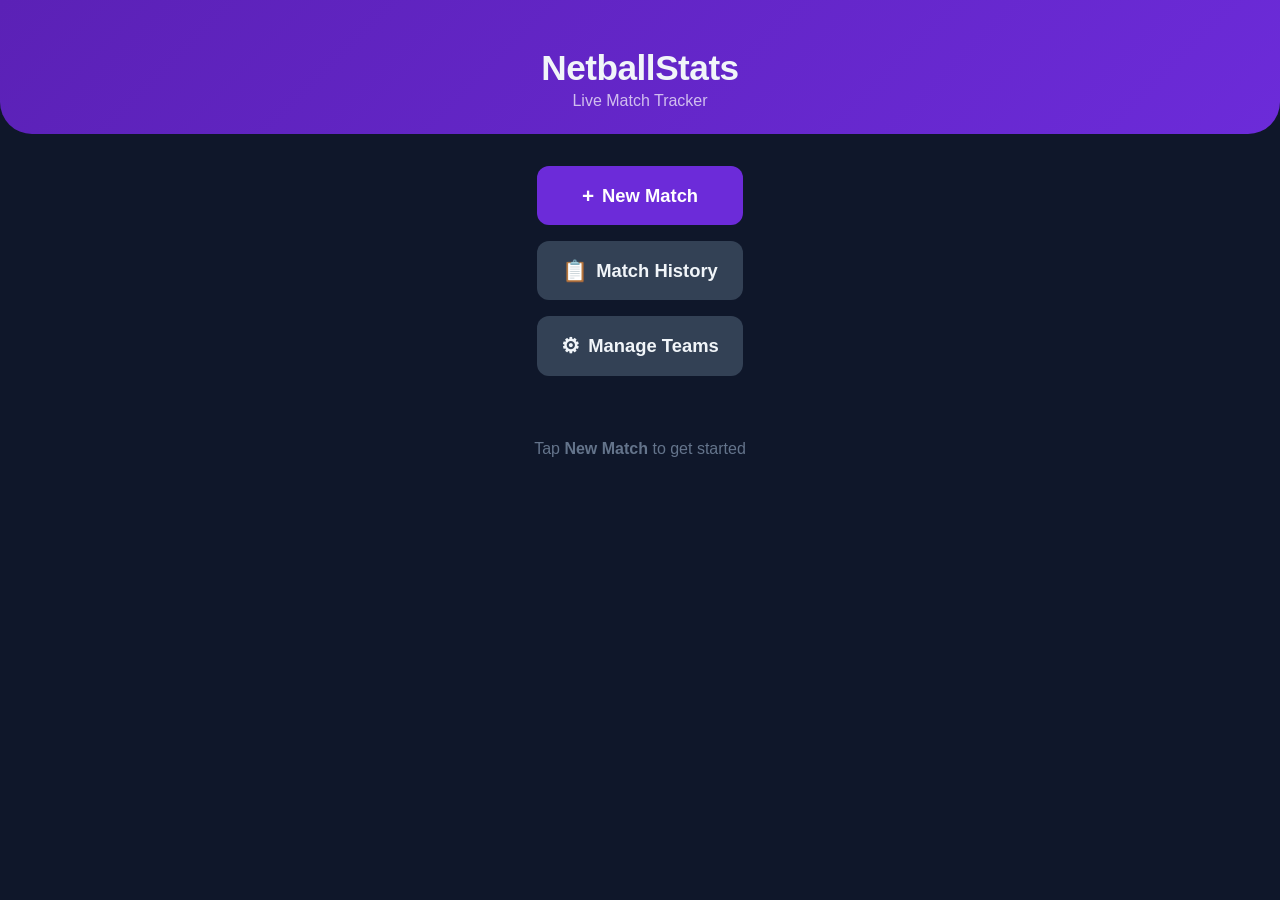
==== netball/index.html @ 44244ce1 "Add NetballStats web app - Stage 1: navigation, team management, match setup Initial scaffold for ne" ====
<!DOCTYPE html>
<html lang="en">
<head>
    <meta charset="UTF-8">
    <meta name="viewport" content="width=device-width, initial-scale=1.0, user-scalable=no">
    <meta name="apple-mobile-web-app-capable" content="yes">
    <meta name="mobile-web-app-capable" content="yes">
    <title>NetballStats - Live Match Tracker</title>
    <link rel="stylesheet" href="css/style.css">
    <link rel="icon" href="data:image/svg+xml,<svg xmlns='http://www.w3.org/2000/svg' viewBox='0 0 100 100'><text y='.9em' font-size='90'>🏐</text></svg>">
</head>
<body>
    <!-- ==================== HOME SCREEN ==================== -->
    <div id="view-home" class="view active">
        <header class="app-header">
            <h1>NetballStats</h1>
            <p class="subtitle">Live Match Tracker</p>
        </header>
        <div class="home-actions">
            <button class="btn btn-primary btn-large" onclick="App.showView('view-setup-team')">
                <span class="btn-icon">+</span>
                New Match
            </button>
            <button class="btn btn-secondary btn-large" onclick="App.showView('view-history')">
                <span class="btn-icon">&#128203;</span>
                Match History
            </button>
            <button class="btn btn-secondary btn-large" onclick="App.showView('view-manage-teams')">
                <span class="btn-icon">&#9881;</span>
                Manage Teams
            </button>
        </div>
        <div class="home-footer">
            <p>Tap <strong>New Match</strong> to get started</p>
        </div>
    </div>

    <!-- ==================== MANAGE TEAMS ==================== -->
    <div id="view-manage-teams" class="view">
        <header class="view-header">
            <button class="btn-back" onclick="App.showView('view-home')">&larr;</button>
            <h2>Manage Teams</h2>
        </header>
        <div class="view-body padded">
            <div class="form-group">
                <label>Team Name</label>
                <input type="text" id="manage-team-name" placeholder="e.g. Lightning" class="input-large">
            </div>
            <div class="form-group">
                <label>Players</label>
                <div id="manage-team-players" class="player-list-edit"></div>
                <button class="btn btn-outline btn-small" onclick="App.addPlayerRow('manage-team-players')">+ Add Player</button>
            </div>
            <div class="form-actions">
                <button class="btn btn-primary" onclick="App.saveTeam()">Save Team</button>
            </div>
            <hr>
            <h3>Saved Teams</h3>
            <div id="saved-teams-list" class="saved-teams"></div>
        </div>
    </div>

    <!-- ==================== TEAM SETUP ==================== -->
    <div id="view-setup-team" class="view">
        <header class="view-header">
            <button class="btn-back" onclick="App.showView('view-home')">&larr;</button>
            <h2>Match Setup</h2>
        </header>
        <div class="view-body padded">
            <div class="form-section">
                <h3>Your Team</h3>
                <div class="form-group">
                    <label>Select Saved Team</label>
                    <select id="setup-saved-team" class="input-large" onchange="App.loadSavedTeam()">
                        <option value="">-- Or enter manually below --</option>
                    </select>
                </div>
                <div class="form-group">
                    <label>Team Name</label>
                    <input type="text" id="setup-team-name" placeholder="e.g. Lightning" class="input-large">
                </div>
                <div class="form-group">
                    <label>Players (min 7)</label>
                    <div id="setup-team-players" class="player-list-edit"></div>
                    <button class="btn btn-outline btn-small" onclick="App.addPlayerRow('setup-team-players')">+ Add Player</button>
                </div>
            </div>
            <div class="form-section">
                <h3>Opposition</h3>
                <div class="form-group">
                    <label>Team Name</label>
                    <input type="text" id="setup-opposition" placeholder="e.g. Storm" class="input-large">
                </div>
            </div>
            <div class="form-section">
                <h3>Match Details</h3>
                <div class="form-row">
                    <div class="form-group flex-1">
                        <label>Date</label>
                        <input type="date" id="setup-date" class="input-large">
                    </div>
                    <div class="form-group flex-1">
                        <label>Venue</label>
                        <input type="text" id="setup-venue" placeholder="Venue" class="input-large">
                    </div>
                </div>
                <div class="form-row">
                    <div class="form-group flex-1">
                        <label>Competition</label>
                        <input type="text" id="setup-competition" placeholder="e.g. League" class="input-large">
                    </div>
                    <div class="form-group flex-1">
                        <label>Quarter Length (min)</label>
                        <select id="setup-quarter-length" class="input-large">
                            <option value="8">8 min</option>
                            <option value="10" selected>10 min</option>
                            <option value="12">12 min</option>
                            <option value="15">15 min</option>
                        </select>
                    </div>
                </div>
                <div class="form-group">
                    <label>Tracking Level</label>
                    <div class="toggle-group">
                        <button class="toggle-btn active" data-level="basic" onclick="App.setTrackingLevel('basic')">Basic</button>
                        <button class="toggle-btn" data-level="detailed" onclick="App.setTrackingLevel('detailed')">Detailed</button>
                    </div>
                    <p class="hint" id="tracking-hint">Goals, centre passes, interceptions, turnovers</p>
                </div>
            </div>
            <button class="btn btn-primary btn-large" onclick="App.proceedToLineup()" style="width:100%;margin-top:1rem;">
                Set Starting Lineup &rarr;
            </button>
        </div>
    </div>

    <!-- ==================== LINEUP SELECTION ==================== -->
    <div id="view-lineup" class="view">
        <header class="view-header">
            <button class="btn-back" onclick="App.showView('view-setup-team')">&larr;</button>
            <h2>Starting Lineup</h2>
            <span id="lineup-quarter-label" class="quarter-badge">Q1</span>
        </header>
        <div class="view-body padded">
            <p class="hint">Tap a position to assign a player</p>
            <div class="court-layout">
                <div class="court-third court-attack">
                    <div class="position-slot" data-pos="GS" onclick="App.selectPosition('GS')">
                        <span class="pos-label">GS</span>
                        <span class="pos-player" id="lineup-GS">Tap to assign</span>
                    </div>
                    <div class="position-slot" data-pos="GA" onclick="App.selectPosition('GA')">
                        <span class="pos-label">GA</span>
                        <span class="pos-player" id="lineup-GA">Tap to assign</span>
                    </div>
                    <div class="position-slot" data-pos="WA" onclick="App.selectPosition('WA')">
                        <span class="pos-label">WA</span>
                        <span class="pos-player" id="lineup-WA">Tap to assign</span>
                    </div>
                </div>
                <div class="court-third court-centre">
                    <div class="position-slot" data-pos="C" onclick="App.selectPosition('C')">
                        <span class="pos-label">C</span>
                        <span class="pos-player" id="lineup-C">Tap to assign</span>
                    </div>
                </div>
                <div class="court-third court-defence">
                    <div class="position-slot" data-pos="WD" onclick="App.selectPosition('WD')">
                        <span class="pos-label">WD</span>
                        <span class="pos-player" id="lineup-WD">Tap to assign</span>
                    </div>
                    <div class="position-slot" data-pos="GD" onclick="App.selectPosition('GD')">
                        <span class="pos-label">GD</span>
                        <span class="pos-player" id="lineup-GD">Tap to assign</span>
                    </div>
                    <div class="position-slot" data-pos="GK" onclick="App.selectPosition('GK')">
                        <span class="pos-label">GK</span>
                        <span class="pos-player" id="lineup-GK">Tap to assign</span>
                    </div>
                </div>
            </div>
            <div id="player-picker" class="player-picker hidden">
                <h4 id="picker-title">Select player for GS</h4>
                <div id="picker-players" class="picker-grid"></div>
                <button class="btn btn-outline btn-small" onclick="App.closePlayerPicker()">Cancel</button>
            </div>
            <button class="btn btn-primary btn-large" id="btn-start-match" onclick="App.startMatch()" style="width:100%;margin-top:1rem;">
                Start Match
            </button>
        </div>
    </div>

    <!-- ==================== LIVE MATCH ==================== -->
    <div id="view-match" class="view">
        <div class="match-scoreboard">
            <div class="score-team score-home">
                <span class="score-team-name" id="match-home-name">Home</span>
                <span class="score-value" id="match-home-score">0</span>
            </div>
            <div class="score-centre">
                <span class="score-quarter" id="match-quarter">Q1</span>
                <span class="score-timer" id="match-timer" onclick="App.toggleTimer()">10:00</span>
                <span class="timer-hint">tap to start/pause</span>
            </div>
            <div class="score-team score-away">
                <span class="score-team-name" id="match-away-name">Away</span>
                <span class="score-value" id="match-away-score">0</span>
            </div>
        </div>

        <div class="match-toolbar">
            <button class="btn btn-small btn-tool" id="btn-undo" onclick="App.undoLastEvent()" disabled>Undo</button>
            <button class="btn btn-small btn-tool" onclick="App.showSubstitution()">Subs</button>
            <button class="btn btn-small btn-tool btn-away-goal" onclick="App.recordAwayGoal()">Opp Goal</button>
            <button class="btn btn-small btn-tool" id="btn-quarter" onclick="App.nextQuarter()">End Qtr</button>
        </div>

        <!-- Player selection grid - tap a player first -->
        <div id="match-player-grid" class="match-player-grid">
            <p class="grid-hint">Tap a player to record a stat</p>
            <div id="match-court-players" class="court-players"></div>
        </div>

        <!-- Action buttons - appear after selecting a player -->
        <div id="match-actions" class="match-actions hidden">
            <div class="selected-player-bar">
                <span id="selected-player-name">Player Name</span>
                <span id="selected-player-pos" class="pos-badge">GS</span>
                <button class="btn btn-small btn-outline" onclick="App.cancelPlayerSelection()">Cancel</button>
            </div>
            <div id="action-buttons" class="action-grid"></div>
        </div>

        <!-- Substitution panel -->
        <div id="match-subs" class="match-subs hidden">
            <div class="subs-header">
                <h3>Substitution</h3>
                <button class="btn btn-small btn-outline" onclick="App.closeSubs()">Cancel</button>
            </div>
            <div class="subs-body">
                <div class="subs-section">
                    <h4>Player Off</h4>
                    <div id="subs-on-court" class="subs-grid"></div>
                </div>
                <div class="subs-section">
                    <h4>Player On (or position swap)</h4>
                    <div id="subs-bench" class="subs-grid"></div>
                </div>
                <div class="subs-section">
                    <h4>New Position</h4>
                    <div id="subs-positions" class="subs-grid"></div>
                </div>
                <button class="btn btn-primary" id="btn-confirm-sub" onclick="App.confirmSub()" disabled>Confirm Sub</button>
            </div>
        </div>

        <!-- Event feed -->
        <div class="match-feed">
            <h4>Match Feed</h4>
            <div id="match-events" class="event-list"></div>
        </div>
    </div>

    <!-- ==================== MATCH SUMMARY ==================== -->
    <div id="view-summary" class="view">
        <header class="view-header">
            <button class="btn-back" onclick="App.showView('view-home')">&larr;</button>
            <h2>Match Summary</h2>
        </header>
        <div class="view-body padded">
            <div class="summary-score" id="summary-scoreboard"></div>
            <div class="summary-tabs">
                <button class="tab-btn active" onclick="App.showSummaryTab('team')">Team</button>
                <button class="tab-btn" onclick="App.showSummaryTab('players')">Players</button>
                <button class="tab-btn" onclick="App.showSummaryTab('quarters')">Quarters</button>
                <button class="tab-btn" onclick="App.showSummaryTab('timeline')">Timeline</button>
            </div>
            <div id="summary-content" class="summary-content"></div>
            <div class="summary-actions">
                <button class="btn btn-secondary" onclick="App.exportMatch()">Export CSV</button>
                <button class="btn btn-secondary" onclick="App.shareMatch()">Share</button>
            </div>
        </div>
    </div>

    <!-- ==================== MATCH HISTORY ==================== -->
    <div id="view-history" class="view">
        <header class="view-header">
            <button class="btn-back" onclick="App.showView('view-home')">&larr;</button>
            <h2>Match History</h2>
        </header>
        <div class="view-body padded">
            <div id="history-list" class="history-list"></div>
            <p id="history-empty" class="empty-state hidden">No matches recorded yet</p>
        </div>
    </div>

    <!-- ==================== TOAST NOTIFICATION ==================== -->
    <div id="toast" class="toast hidden"></div>

    <!-- ==================== CONFIRM DIALOG ==================== -->
    <div id="confirm-dialog" class="dialog-overlay hidden">
        <div class="dialog">
            <p id="confirm-message"></p>
            <div class="dialog-actions">
                <button class="btn btn-outline" onclick="App.confirmDialog(false)">Cancel</button>
                <button class="btn btn-primary" onclick="App.confirmDialog(true)">Confirm</button>
            </div>
        </div>
    </div>

    <script src="js/app.js"></script>
</body>
</html>
---- netball/css/style.css ----
/* ========================================
   NetballStats - Mobile-first CSS
   ======================================== */

:root {
    --primary: #6C2BD9;
    --primary-light: #8B5CF6;
    --primary-dark: #5B21B6;
    --accent: #F59E0B;
    --accent-light: #FCD34D;
    --success: #10B981;
    --danger: #EF4444;
    --warning: #F59E0B;
    --bg: #0F172A;
    --bg-card: #1E293B;
    --bg-elevated: #334155;
    --text: #F1F5F9;
    --text-muted: #94A3B8;
    --text-dim: #64748B;
    --border: #334155;
    --radius: 12px;
    --radius-sm: 8px;
    --radius-xs: 4px;
    --shadow: 0 4px 12px rgba(0,0,0,0.3);
    --transition: 0.2s ease;
}

* { box-sizing: border-box; margin: 0; padding: 0; }
html { font-size: 16px; }
body {
    font-family: -apple-system, BlinkMacSystemFont, 'Segoe UI', Roboto, sans-serif;
    background: var(--bg);
    color: var(--text);
    min-height: 100vh;
    -webkit-tap-highlight-color: transparent;
    overscroll-behavior: none;
}

/* ---- Views ---- */
.view { display: none; min-height: 100vh; }
.view.active { display: flex; flex-direction: column; }

/* ---- App Header (Home) ---- */
.app-header {
    text-align: center;
    padding: 3rem 1.5rem 1.5rem;
    background: linear-gradient(135deg, var(--primary-dark), var(--primary));
    border-radius: 0 0 2rem 2rem;
}
.app-header h1 {
    font-size: 2.2rem;
    font-weight: 800;
    letter-spacing: -0.5px;
}
.app-header .subtitle {
    color: rgba(255,255,255,0.7);
    margin-top: 0.25rem;
    font-size: 1rem;
}

/* ---- View Header ---- */
.view-header {
    display: flex;
    align-items: center;
    padding: 1rem 1.5rem;
    background: var(--bg-card);
    border-bottom: 1px solid var(--border);
    gap: 0.75rem;
    position: sticky;
    top: 0;
    z-index: 100;
}
.view-header h2 {
    flex: 1;
    font-size: 1.2rem;
    font-weight: 700;
}
.btn-back {
    background: none;
    border: none;
    color: var(--text);
    font-size: 1.5rem;
    cursor: pointer;
    padding: 0.25rem 0.5rem;
}
.quarter-badge {
    background: var(--primary);
    color: #fff;
    padding: 0.25rem 0.75rem;
    border-radius: var(--radius-sm);
    font-weight: 700;
    font-size: 0.9rem;
}

/* ---- View Body ---- */
.view-body {
    flex: 1;
    overflow-y: auto;
    -webkit-overflow-scrolling: touch;
}
.padded { padding: 1.25rem; }

/* ---- Buttons ---- */
.btn {
    display: inline-flex;
    align-items: center;
    justify-content: center;
    gap: 0.5rem;
    border: none;
    border-radius: var(--radius-sm);
    font-size: 1rem;
    font-weight: 600;
    cursor: pointer;
    transition: all var(--transition);
    padding: 0.75rem 1.25rem;
    text-decoration: none;
}
.btn:active { transform: scale(0.96); }
.btn-primary {
    background: var(--primary);
    color: #fff;
}
.btn-primary:hover { background: var(--primary-light); }
.btn-secondary {
    background: var(--bg-elevated);
    color: var(--text);
}
.btn-outline {
    background: transparent;
    border: 2px solid var(--border);
    color: var(--text);
}
.btn-large {
    padding: 1.1rem 1.5rem;
    font-size: 1.15rem;
    border-radius: var(--radius);
    width: 100%;
}
.btn-small {
    padding: 0.4rem 0.75rem;
    font-size: 0.85rem;
}
.btn-icon {
    font-size: 1.3rem;
}
.btn-tool {
    background: var(--bg-elevated);
    color: var(--text);
    border-radius: var(--radius-xs);
    font-size: 0.8rem;
    font-weight: 700;
    text-transform: uppercase;
    letter-spacing: 0.5px;
}
.btn-tool:disabled {
    opacity: 0.3;
    cursor: default;
}
.btn-away-goal {
    background: var(--danger) !important;
    color: #fff !important;
}
.btn-danger { background: var(--danger); color: #fff; }

/* ---- Home ---- */
.home-actions {
    padding: 2rem 1.5rem;
    display: flex;
    flex-direction: column;
    gap: 1rem;
}
.home-footer {
    text-align: center;
    padding: 2rem;
    color: var(--text-dim);
}

/* ---- Forms ---- */
.form-section {
    margin-bottom: 1.5rem;
}
.form-section h3 {
    font-size: 1rem;
    color: var(--text-muted);
    text-transform: uppercase;
    letter-spacing: 1px;
    margin-bottom: 0.75rem;
    padding-bottom: 0.5rem;
    border-bottom: 1px solid var(--border);
}
.form-group {
    margin-bottom: 1rem;
}
.form-group label {
    display: block;
    font-size: 0.85rem;
    color: var(--text-muted);
    margin-bottom: 0.35rem;
    font-weight: 600;
}
.input-large, select.input-large {
    width: 100%;
    padding: 0.75rem 1rem;
    border: 2px solid var(--border);
    border-radius: var(--radius-sm);
    background: var(--bg);
    color: var(--text);
    font-size: 1rem;
    transition: border-color var(--transition);
}
.input-large:focus {
    outline: none;
    border-color: var(--primary-light);
}
.form-row {
    display: flex;
    gap: 0.75rem;
}
.flex-1 { flex: 1; }
.form-actions { margin-top: 1rem; }
.hint {
    font-size: 0.8rem;
    color: var(--text-dim);
    margin-top: 0.35rem;
}
hr {
    border: none;
    border-top: 1px solid var(--border);
    margin: 1.5rem 0;
}

/* ---- Toggle Group ---- */
.toggle-group {
    display: flex;
    gap: 0;
    border: 2px solid var(--border);
    border-radius: var(--radius-sm);
    overflow: hidden;
}
.toggle-btn {
    flex: 1;
    padding: 0.6rem;
    border: none;
    background: var(--bg);
    color: var(--text-muted);
    font-size: 0.9rem;
    font-weight: 600;
    cursor: pointer;
    transition: all var(--transition);
}
.toggle-btn.active {
    background: var(--primary);
    color: #fff;
}

/* ---- Player List Edit ---- */
.player-list-edit {
    display: flex;
    flex-direction: column;
    gap: 0.5rem;
    margin-bottom: 0.5rem;
}
.player-row {
    display: flex;
    gap: 0.5rem;
    align-items: center;
}
.player-row input {
    flex: 1;
    padding: 0.6rem 0.75rem;
    border: 2px solid var(--border);
    border-radius: var(--radius-xs);
    background: var(--bg);
    color: var(--text);
    font-size: 0.95rem;
}
.player-row input:focus {
    outline: none;
    border-color: var(--primary-light);
}
.player-row .player-num {
    width: 60px;
    text-align: center;
}
.player-row .btn-remove {
    background: none;
    border: none;
    color: var(--danger);
    font-size: 1.3rem;
    cursor: pointer;
    padding: 0.25rem;
    line-height: 1;
}

/* ---- Court Layout (Lineup) ---- */
.court-layout {
    background: linear-gradient(180deg, #1a6b3c, #15803d, #1a6b3c);
    border-radius: var(--radius);
    padding: 1rem;
    margin-bottom: 1rem;
    border: 3px solid rgba(255,255,255,0.15);
}
.court-third {
    display: flex;
    justify-content: center;
    gap: 0.5rem;
    padding: 0.75rem 0;
    position: relative;
}
.court-attack {
    border-bottom: 2px dashed rgba(255,255,255,0.3);
}
.court-centre {
    border-bottom: 2px dashed rgba(255,255,255,0.3);
}
.position-slot {
    display: flex;
    flex-direction: column;
    align-items: center;
    justify-content: center;
    background: rgba(0,0,0,0.35);
    border: 2px solid rgba(255,255,255,0.25);
    border-radius: var(--radius-sm);
    padding: 0.6rem 0.5rem;
    width: 100px;
    cursor: pointer;
    transition: all var(--transition);
    min-height: 65px;
}
.position-slot:active {
    transform: scale(0.95);
}
.position-slot.assigned {
    border-color: var(--accent);
    background: rgba(245, 158, 11, 0.15);
}
.pos-label {
    font-weight: 800;
    font-size: 0.9rem;
    color: var(--accent-light);
    letter-spacing: 1px;
}
.pos-player {
    font-size: 0.75rem;
    color: rgba(255,255,255,0.7);
    margin-top: 0.2rem;
    text-align: center;
    overflow: hidden;
    text-overflow: ellipsis;
    white-space: nowrap;
    max-width: 90px;
}

/* ---- Player Picker ---- */
.player-picker {
    background: var(--bg-card);
    border-radius: var(--radius);
    padding: 1rem;
    margin-bottom: 1rem;
    border: 2px solid var(--primary-light);
}
.player-picker h4 {
    margin-bottom: 0.75rem;
    color: var(--primary-light);
}
.picker-grid {
    display: grid;
    grid-template-columns: repeat(auto-fill, minmax(120px, 1fr));
    gap: 0.5rem;
    margin-bottom: 0.75rem;
}
.picker-player {
    padding: 0.6rem;
    background: var(--bg);
    border: 2px solid var(--border);
    border-radius: var(--radius-xs);
    color: var(--text);
    font-size: 0.9rem;
    font-weight: 600;
    cursor: pointer;
    transition: all var(--transition);
    text-align: center;
}
.picker-player:active { transform: scale(0.95); }
.picker-player.taken {
    opacity: 0.3;
    cursor: default;
}
.picker-player:not(.taken):hover {
    border-color: var(--primary-light);
    background: var(--bg-elevated);
}

/* ---- Hidden ---- */
.hidden { display: none !important; }

/* ========================================
   LIVE MATCH VIEW
   ======================================== */

/* ---- Scoreboard ---- */
.match-scoreboard {
    display: flex;
    align-items: center;
    background: linear-gradient(135deg, var(--primary-dark), var(--primary));
    padding: 0.75rem 1rem;
    position: sticky;
    top: 0;
    z-index: 100;
}
.score-team {
    flex: 1;
    text-align: center;
}
.score-team-name {
    display: block;
    font-size: 0.75rem;
    font-weight: 700;
    text-transform: uppercase;
    letter-spacing: 1px;
    color: rgba(255,255,255,0.7);
    margin-bottom: 0.15rem;
    overflow: hidden;
    text-overflow: ellipsis;
    white-space: nowrap;
}
.score-value {
    display: block;
    font-size: 2.8rem;
    font-weight: 900;
    line-height: 1;
    color: #fff;
}
.score-centre {
    display: flex;
    flex-direction: column;
    align-items: center;
    padding: 0 1rem;
    min-width: 90px;
}
.score-quarter {
    font-weight: 800;
    font-size: 0.85rem;
    color: var(--accent-light);
    letter-spacing: 1px;
}
.score-timer {
    font-size: 1.5rem;
    font-weight: 700;
    color: #fff;
    cursor: pointer;
    font-variant-numeric: tabular-nums;
}
.timer-hint {
    font-size: 0.6rem;
    color: rgba(255,255,255,0.4);
}

/* ---- Match Toolbar ---- */
.match-toolbar {
    display: flex;
    gap: 0.4rem;
    padding: 0.5rem;
    background: var(--bg-card);
    border-bottom: 1px solid var(--border);
    justify-content: center;
}

/* ---- Player Grid ---- */
.match-player-grid {
    padding: 0.75rem;
}
.grid-hint {
    text-align: center;
    font-size: 0.8rem;
    color: var(--text-dim);
    margin-bottom: 0.5rem;
}
.court-players {
    display: grid;
    grid-template-columns: repeat(auto-fit, minmax(90px, 1fr));
    gap: 0.5rem;
}
.court-player-btn {
    display: flex;
    flex-direction: column;
    align-items: center;
    justify-content: center;
    padding: 0.75rem 0.4rem;
    background: var(--bg-card);
    border: 2px solid var(--border);
    border-radius: var(--radius-sm);
    cursor: pointer;
    transition: all var(--transition);
    min-height: 70px;
}
.court-player-btn:active { transform: scale(0.93); }
.court-player-btn .cp-pos {
    font-size: 0.7rem;
    font-weight: 800;
    color: var(--accent);
    letter-spacing: 1px;
    margin-bottom: 0.15rem;
}
.court-player-btn .cp-name {
    font-size: 0.85rem;
    font-weight: 700;
    color: var(--text);
    text-align: center;
    overflow: hidden;
    text-overflow: ellipsis;
    white-space: nowrap;
    max-width: 100%;
}
.court-player-btn .cp-stats {
    font-size: 0.65rem;
    color: var(--text-dim);
    margin-top: 0.15rem;
}
.court-player-btn.selected {
    border-color: var(--primary-light);
    background: rgba(108,43,217,0.15);
    box-shadow: 0 0 0 2px var(--primary-light);
}

/* ---- Action Grid ---- */
.match-actions {
    padding: 0.5rem 0.75rem;
    background: var(--bg-card);
    border-top: 2px solid var(--primary-light);
    animation: slideUp 0.2s ease;
}
@keyframes slideUp {
    from { opacity: 0; transform: translateY(10px); }
    to { opacity: 1; transform: translateY(0); }
}
.selected-player-bar {
    display: flex;
    align-items: center;
    gap: 0.5rem;
    margin-bottom: 0.5rem;
    padding-bottom: 0.5rem;
    border-bottom: 1px solid var(--border);
}
#selected-player-name {
    font-weight: 700;
    font-size: 1rem;
    flex: 1;
}
.pos-badge {
    background: var(--accent);
    color: #000;
    padding: 0.15rem 0.5rem;
    border-radius: var(--radius-xs);
    font-size: 0.75rem;
    font-weight: 800;
}
.action-grid {
    display: grid;
    grid-template-columns: repeat(3, 1fr);
    gap: 0.4rem;
}
.action-btn {
    display: flex;
    flex-direction: column;
    align-items: center;
    justify-content: center;
    padding: 0.7rem 0.3rem;
    border: 2px solid var(--border);
    border-radius: var(--radius-sm);
    background: var(--bg);
    color: var(--text);
    font-size: 0.8rem;
    font-weight: 700;
    cursor: pointer;
    transition: all var(--transition);
    min-height: 55px;
}
.action-btn:active { transform: scale(0.93); }
.action-btn .action-icon {
    font-size: 1.2rem;
    margin-bottom: 0.15rem;
}
.action-btn.action-goal {
    border-color: var(--success);
    background: rgba(16,185,129,0.1);
    color: var(--success);
}
.action-btn.action-miss {
    border-color: var(--danger);
    background: rgba(239,68,68,0.1);
    color: var(--danger);
}
.action-btn.action-positive {
    border-color: var(--success);
    background: rgba(16,185,129,0.05);
}
.action-btn.action-negative {
    border-color: var(--danger);
    background: rgba(239,68,68,0.05);
}
.action-btn.action-neutral {
    border-color: var(--border);
}

/* ---- Substitution Panel ---- */
.match-subs {
    padding: 1rem;
    background: var(--bg-card);
    border-top: 2px solid var(--accent);
}
.subs-header {
    display: flex;
    justify-content: space-between;
    align-items: center;
    margin-bottom: 0.75rem;
}
.subs-header h3 { font-size: 1rem; }
.subs-body {}
.subs-section {
    margin-bottom: 0.75rem;
}
.subs-section h4 {
    font-size: 0.8rem;
    color: var(--text-muted);
    margin-bottom: 0.35rem;
}
.subs-grid {
    display: flex;
    flex-wrap: wrap;
    gap: 0.35rem;
}
.sub-btn {
    padding: 0.5rem 0.75rem;
    border: 2px solid var(--border);
    border-radius: var(--radius-xs);
    background: var(--bg);
    color: var(--text);
    font-size: 0.8rem;
    font-weight: 600;
    cursor: pointer;
    transition: all var(--transition);
}
.sub-btn:active { transform: scale(0.95); }
.sub-btn.selected {
    border-color: var(--accent);
    background: rgba(245,158,11,0.15);
}

/* ---- Event Feed ---- */
.match-feed {
    padding: 0.75rem;
    border-top: 1px solid var(--border);
}
.match-feed h4 {
    font-size: 0.8rem;
    color: var(--text-dim);
    text-transform: uppercase;
    letter-spacing: 1px;
    margin-bottom: 0.5rem;
}
.event-list {
    display: flex;
    flex-direction: column;
    gap: 0.25rem;
    max-height: 200px;
    overflow-y: auto;
}
.event-item {
    display: flex;
    align-items: center;
    gap: 0.5rem;
    padding: 0.4rem 0.5rem;
    background: var(--bg-card);
    border-radius: var(--radius-xs);
    font-size: 0.8rem;
    animation: fadeIn 0.2s ease;
}
@keyframes fadeIn {
    from { opacity: 0; }
    to { opacity: 1; }
}
.event-time {
    font-weight: 700;
    color: var(--text-dim);
    min-width: 40px;
    font-variant-numeric: tabular-nums;
}
.event-icon {
    font-size: 1rem;
}
.event-text {
    flex: 1;
    color: var(--text-muted);
}
.event-text strong {
    color: var(--text);
}
.event-item.event-goal { border-left: 3px solid var(--success); }
.event-item.event-miss { border-left: 3px solid var(--danger); }
.event-item.event-defence { border-left: 3px solid var(--primary-light); }
.event-item.event-turnover { border-left: 3px solid var(--warning); }
.event-item.event-opp { border-left: 3px solid var(--danger); background: rgba(239,68,68,0.05); }
.event-item.event-system { border-left: 3px solid var(--text-dim); }

/* ========================================
   MATCH SUMMARY
   ======================================== */
.summary-score {
    background: linear-gradient(135deg, var(--primary-dark), var(--primary));
    border-radius: var(--radius);
    padding: 1.25rem;
    text-align: center;
    margin-bottom: 1rem;
}
.summary-score .final-label {
    font-size: 0.75rem;
    text-transform: uppercase;
    letter-spacing: 2px;
    color: rgba(255,255,255,0.5);
}
.summary-score .final-score {
    font-size: 2.5rem;
    font-weight: 900;
    margin: 0.25rem 0;
}
.summary-score .final-teams {
    font-size: 0.9rem;
    color: rgba(255,255,255,0.7);
}
.summary-score .final-detail {
    font-size: 0.8rem;
    color: rgba(255,255,255,0.5);
    margin-top: 0.25rem;
}

/* ---- Summary Tabs ---- */
.summary-tabs {
    display: flex;
    gap: 0;
    border: 2px solid var(--border);
    border-radius: var(--radius-sm);
    overflow: hidden;
    margin-bottom: 1rem;
}
.tab-btn {
    flex: 1;
    padding: 0.6rem;
    border: none;
    background: var(--bg);
    color: var(--text-muted);
    font-size: 0.85rem;
    font-weight: 600;
    cursor: pointer;
    transition: all var(--transition);
}
.tab-btn.active {
    background: var(--primary);
    color: #fff;
}

/* ---- Stats Table ---- */
.stats-table {
    width: 100%;
    border-collapse: collapse;
    font-size: 0.8rem;
    margin-bottom: 1rem;
}
.stats-table th {
    background: var(--bg-elevated);
    padding: 0.5rem 0.4rem;
    text-align: center;
    font-weight: 700;
    font-size: 0.7rem;
    text-transform: uppercase;
    letter-spacing: 0.5px;
    color: var(--text-muted);
    position: sticky;
    top: 0;
}
.stats-table th:first-child {
    text-align: left;
    padding-left: 0.75rem;
}
.stats-table td {
    padding: 0.5rem 0.4rem;
    text-align: center;
    border-bottom: 1px solid var(--border);
    font-variant-numeric: tabular-nums;
}
.stats-table td:first-child {
    text-align: left;
    padding-left: 0.75rem;
    font-weight: 600;
}
.stats-table tr:last-child td {
    border-bottom: none;
}
.stats-table .stat-highlight {
    color: var(--accent);
    font-weight: 700;
}
.stats-table .row-total {
    background: var(--bg-elevated);
    font-weight: 700;
}

/* ---- Quarter Score Grid ---- */
.quarter-scores {
    display: grid;
    grid-template-columns: repeat(auto-fit, minmax(100px, 1fr));
    gap: 0.75rem;
    margin-bottom: 1rem;
}
.quarter-card {
    background: var(--bg-card);
    border-radius: var(--radius-sm);
    padding: 0.75rem;
    text-align: center;
    border: 1px solid var(--border);
}
.quarter-card .qc-label {
    font-size: 0.75rem;
    color: var(--text-dim);
    text-transform: uppercase;
    letter-spacing: 1px;
}
.quarter-card .qc-score {
    font-size: 1.5rem;
    font-weight: 900;
    margin: 0.25rem 0;
}
.quarter-card .qc-detail {
    font-size: 0.7rem;
    color: var(--text-muted);
}

/* ---- Timeline ---- */
.timeline {
    display: flex;
    flex-direction: column;
    gap: 0.25rem;
}

/* ---- Summary Actions ---- */
.summary-actions {
    display: flex;
    gap: 0.75rem;
    margin-top: 1.5rem;
}
.summary-actions .btn { flex: 1; }

/* ========================================
   MATCH HISTORY
   ======================================== */
.history-list {
    display: flex;
    flex-direction: column;
    gap: 0.75rem;
}
.history-card {
    background: var(--bg-card);
    border-radius: var(--radius);
    padding: 1rem;
    border: 1px solid var(--border);
    cursor: pointer;
    transition: all var(--transition);
}
.history-card:active { transform: scale(0.98); }
.history-card .hc-date {
    font-size: 0.75rem;
    color: var(--text-dim);
}
.history-card .hc-score {
    font-size: 1.4rem;
    font-weight: 900;
    margin: 0.25rem 0;
}
.history-card .hc-teams {
    font-size: 0.9rem;
    color: var(--text-muted);
}
.history-card .hc-comp {
    font-size: 0.75rem;
    color: var(--text-dim);
    margin-top: 0.25rem;
}
.history-card .hc-actions {
    margin-top: 0.5rem;
    display: flex;
    gap: 0.5rem;
}
.empty-state {
    text-align: center;
    color: var(--text-dim);
    padding: 3rem 1rem;
    font-size: 1rem;
}

/* ---- Saved Teams ---- */
.saved-teams {
    display: flex;
    flex-direction: column;
    gap: 0.5rem;
}
.saved-team-card {
    background: var(--bg-card);
    border-radius: var(--radius-sm);
    padding: 0.75rem 1rem;
    display: flex;
    align-items: center;
    justify-content: space-between;
    border: 1px solid var(--border);
}
.saved-team-card .stc-name {
    font-weight: 700;
}
.saved-team-card .stc-count {
    font-size: 0.8rem;
    color: var(--text-dim);
}
.saved-team-card .stc-actions {
    display: flex;
    gap: 0.5rem;
}

/* ---- Toast ---- */
.toast {
    position: fixed;
    bottom: 1.5rem;
    left: 50%;
    transform: translateX(-50%);
    background: var(--bg-elevated);
    color: var(--text);
    padding: 0.75rem 1.25rem;
    border-radius: var(--radius);
    font-size: 0.9rem;
    font-weight: 600;
    z-index: 1000;
    box-shadow: var(--shadow);
    animation: toastIn 0.3s ease;
}
.toast.toast-success { border-left: 4px solid var(--success); }
.toast.toast-error { border-left: 4px solid var(--danger); }
@keyframes toastIn {
    from { opacity: 0; transform: translateX(-50%) translateY(10px); }
    to { opacity: 1; transform: translateX(-50%) translateY(0); }
}

/* ---- Confirm Dialog ---- */
.dialog-overlay {
    position: fixed;
    inset: 0;
    background: rgba(0,0,0,0.6);
    display: flex;
    align-items: center;
    justify-content: center;
    z-index: 1000;
    padding: 1rem;
}
.dialog {
    background: var(--bg-card);
    border-radius: var(--radius);
    padding: 1.5rem;
    max-width: 320px;
    width: 100%;
    box-shadow: var(--shadow);
}
.dialog p {
    margin-bottom: 1rem;
    font-size: 1rem;
    line-height: 1.4;
}
.dialog-actions {
    display: flex;
    gap: 0.75rem;
    justify-content: flex-end;
}

/* ---- Responsive ---- */
@media (min-width: 600px) {
    .home-actions {
        max-width: 400px;
        margin: 0 auto;
    }
    .view-body.padded {
        max-width: 600px;
        margin: 0 auto;
    }
    .action-grid {
        grid-template-columns: repeat(4, 1fr);
    }
    .court-players {
        grid-template-columns: repeat(7, 1fr);
    }
}
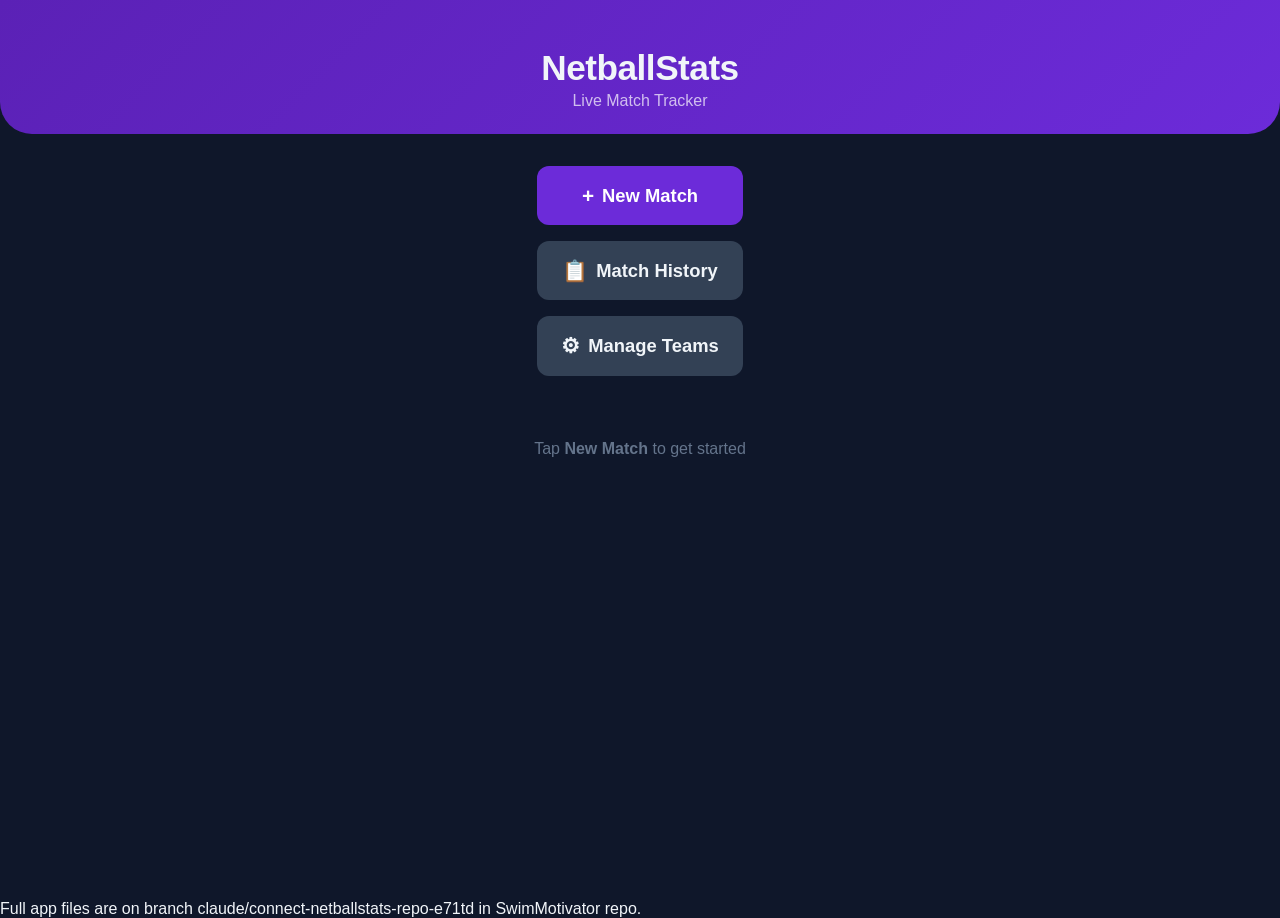
==== commit 15561ee6: "Push NetballStats app files for visibility" ====
--- a/netball/index.html
+++ b/netball/index.html
@@ -7,308 +7,27 @@
     <meta name="mobile-web-app-capable" content="yes">
     <title>NetballStats - Live Match Tracker</title>
     <link rel="stylesheet" href="css/style.css">
-    <link rel="icon" href="data:image/svg+xml,<svg xmlns='http://www.w3.org/2000/svg' viewBox='0 0 100 100'><text y='.9em' font-size='90'>🏐</text></svg>">
 </head>
 <body>
-    <!-- ==================== HOME SCREEN ==================== -->
-    <div id="view-home" class="view active">
-        <header class="app-header">
-            <h1>NetballStats</h1>
-            <p class="subtitle">Live Match Tracker</p>
-        </header>
-        <div class="home-actions">
-            <button class="btn btn-primary btn-large" onclick="App.showView('view-setup-team')">
-                <span class="btn-icon">+</span>
-                New Match
-            </button>
-            <button class="btn btn-secondary btn-large" onclick="App.showView('view-history')">
-                <span class="btn-icon">&#128203;</span>
-                Match History
-            </button>
-            <button class="btn btn-secondary btn-large" onclick="App.showView('view-manage-teams')">
-                <span class="btn-icon">&#9881;</span>
-                Manage Teams
-            </button>
-        </div>
-        <div class="home-footer">
-            <p>Tap <strong>New Match</strong> to get started</p>
-        </div>
+<div id="view-home" class="view active">
+    <header class="app-header">
+        <h1>NetballStats</h1>
+        <p class="subtitle">Live Match Tracker</p>
+    </header>
+    <div class="home-actions">
+        <button class="btn btn-primary btn-large" onclick="App.showView('view-setup-team')">
+            <span class="btn-icon">+</span> New Match
+        </button>
+        <button class="btn btn-secondary btn-large" onclick="App.showView('view-history')">
+            <span class="btn-icon">&#128203;</span> Match History
+        </button>
+        <button class="btn btn-secondary btn-large" onclick="App.showView('view-manage-teams')">
+            <span class="btn-icon">&#9881;</span> Manage Teams
+        </button>
     </div>
-
-    <!-- ==================== MANAGE TEAMS ==================== -->
-    <div id="view-manage-teams" class="view">
-        <header class="view-header">
-            <button class="btn-back" onclick="App.showView('view-home')">&larr;</button>
-            <h2>Manage Teams</h2>
-        </header>
-        <div class="view-body padded">
-            <div class="form-group">
-                <label>Team Name</label>
-                <input type="text" id="manage-team-name" placeholder="e.g. Lightning" class="input-large">
-            </div>
-            <div class="form-group">
-                <label>Players</label>
-                <div id="manage-team-players" class="player-list-edit"></div>
-                <button class="btn btn-outline btn-small" onclick="App.addPlayerRow('manage-team-players')">+ Add Player</button>
-            </div>
-            <div class="form-actions">
-                <button class="btn btn-primary" onclick="App.saveTeam()">Save Team</button>
-            </div>
-            <hr>
-            <h3>Saved Teams</h3>
-            <div id="saved-teams-list" class="saved-teams"></div>
-        </div>
-    </div>
-
-    <!-- ==================== TEAM SETUP ==================== -->
-    <div id="view-setup-team" class="view">
-        <header class="view-header">
-            <button class="btn-back" onclick="App.showView('view-home')">&larr;</button>
-            <h2>Match Setup</h2>
-        </header>
-        <div class="view-body padded">
-            <div class="form-section">
-                <h3>Your Team</h3>
-                <div class="form-group">
-                    <label>Select Saved Team</label>
-                    <select id="setup-saved-team" class="input-large" onchange="App.loadSavedTeam()">
-                        <option value="">-- Or enter manually below --</option>
-                    </select>
-                </div>
-                <div class="form-group">
-                    <label>Team Name</label>
-                    <input type="text" id="setup-team-name" placeholder="e.g. Lightning" class="input-large">
-                </div>
-                <div class="form-group">
-                    <label>Players (min 7)</label>
-                    <div id="setup-team-players" class="player-list-edit"></div>
-                    <button class="btn btn-outline btn-small" onclick="App.addPlayerRow('setup-team-players')">+ Add Player</button>
-                </div>
-            </div>
-            <div class="form-section">
-                <h3>Opposition</h3>
-                <div class="form-group">
-                    <label>Team Name</label>
-                    <input type="text" id="setup-opposition" placeholder="e.g. Storm" class="input-large">
-                </div>
-            </div>
-            <div class="form-section">
-                <h3>Match Details</h3>
-                <div class="form-row">
-                    <div class="form-group flex-1">
-                        <label>Date</label>
-                        <input type="date" id="setup-date" class="input-large">
-                    </div>
-                    <div class="form-group flex-1">
-                        <label>Venue</label>
-                        <input type="text" id="setup-venue" placeholder="Venue" class="input-large">
-                    </div>
-                </div>
-                <div class="form-row">
-                    <div class="form-group flex-1">
-                        <label>Competition</label>
-                        <input type="text" id="setup-competition" placeholder="e.g. League" class="input-large">
-                    </div>
-                    <div class="form-group flex-1">
-                        <label>Quarter Length (min)</label>
-                        <select id="setup-quarter-length" class="input-large">
-                            <option value="8">8 min</option>
-                            <option value="10" selected>10 min</option>
-                            <option value="12">12 min</option>
-                            <option value="15">15 min</option>
-                        </select>
-                    </div>
-                </div>
-                <div class="form-group">
-                    <label>Tracking Level</label>
-                    <div class="toggle-group">
-                        <button class="toggle-btn active" data-level="basic" onclick="App.setTrackingLevel('basic')">Basic</button>
-                        <button class="toggle-btn" data-level="detailed" onclick="App.setTrackingLevel('detailed')">Detailed</button>
-                    </div>
-                    <p class="hint" id="tracking-hint">Goals, centre passes, interceptions, turnovers</p>
-                </div>
-            </div>
-            <button class="btn btn-primary btn-large" onclick="App.proceedToLineup()" style="width:100%;margin-top:1rem;">
-                Set Starting Lineup &rarr;
-            </button>
-        </div>
-    </div>
-
-    <!-- ==================== LINEUP SELECTION ==================== -->
-    <div id="view-lineup" class="view">
-        <header class="view-header">
-            <button class="btn-back" onclick="App.showView('view-setup-team')">&larr;</button>
-            <h2>Starting Lineup</h2>
-            <span id="lineup-quarter-label" class="quarter-badge">Q1</span>
-        </header>
-        <div class="view-body padded">
-            <p class="hint">Tap a position to assign a player</p>
-            <div class="court-layout">
-                <div class="court-third court-attack">
-                    <div class="position-slot" data-pos="GS" onclick="App.selectPosition('GS')">
-                        <span class="pos-label">GS</span>
-                        <span class="pos-player" id="lineup-GS">Tap to assign</span>
-                    </div>
-                    <div class="position-slot" data-pos="GA" onclick="App.selectPosition('GA')">
-                        <span class="pos-label">GA</span>
-                        <span class="pos-player" id="lineup-GA">Tap to assign</span>
-                    </div>
-                    <div class="position-slot" data-pos="WA" onclick="App.selectPosition('WA')">
-                        <span class="pos-label">WA</span>
-                        <span class="pos-player" id="lineup-WA">Tap to assign</span>
-                    </div>
-                </div>
-                <div class="court-third court-centre">
-                    <div class="position-slot" data-pos="C" onclick="App.selectPosition('C')">
-                        <span class="pos-label">C</span>
-                        <span class="pos-player" id="lineup-C">Tap to assign</span>
-                    </div>
-                </div>
-                <div class="court-third court-defence">
-                    <div class="position-slot" data-pos="WD" onclick="App.selectPosition('WD')">
-                        <span class="pos-label">WD</span>
-                        <span class="pos-player" id="lineup-WD">Tap to assign</span>
-                    </div>
-                    <div class="position-slot" data-pos="GD" onclick="App.selectPosition('GD')">
-                        <span class="pos-label">GD</span>
-                        <span class="pos-player" id="lineup-GD">Tap to assign</span>
-                    </div>
-                    <div class="position-slot" data-pos="GK" onclick="App.selectPosition('GK')">
-                        <span class="pos-label">GK</span>
-                        <span class="pos-player" id="lineup-GK">Tap to assign</span>
-                    </div>
-                </div>
-            </div>
-            <div id="player-picker" class="player-picker hidden">
-                <h4 id="picker-title">Select player for GS</h4>
-                <div id="picker-players" class="picker-grid"></div>
-                <button class="btn btn-outline btn-small" onclick="App.closePlayerPicker()">Cancel</button>
-            </div>
-            <button class="btn btn-primary btn-large" id="btn-start-match" onclick="App.startMatch()" style="width:100%;margin-top:1rem;">
-                Start Match
-            </button>
-        </div>
-    </div>
-
-    <!-- ==================== LIVE MATCH ==================== -->
-    <div id="view-match" class="view">
-        <div class="match-scoreboard">
-            <div class="score-team score-home">
-                <span class="score-team-name" id="match-home-name">Home</span>
-                <span class="score-value" id="match-home-score">0</span>
-            </div>
-            <div class="score-centre">
-                <span class="score-quarter" id="match-quarter">Q1</span>
-                <span class="score-timer" id="match-timer" onclick="App.toggleTimer()">10:00</span>
-                <span class="timer-hint">tap to start/pause</span>
-            </div>
-            <div class="score-team score-away">
-                <span class="score-team-name" id="match-away-name">Away</span>
-                <span class="score-value" id="match-away-score">0</span>
-            </div>
-        </div>
-
-        <div class="match-toolbar">
-            <button class="btn btn-small btn-tool" id="btn-undo" onclick="App.undoLastEvent()" disabled>Undo</button>
-            <button class="btn btn-small btn-tool" onclick="App.showSubstitution()">Subs</button>
-            <button class="btn btn-small btn-tool btn-away-goal" onclick="App.recordAwayGoal()">Opp Goal</button>
-            <button class="btn btn-small btn-tool" id="btn-quarter" onclick="App.nextQuarter()">End Qtr</button>
-        </div>
-
-        <!-- Player selection grid - tap a player first -->
-        <div id="match-player-grid" class="match-player-grid">
-            <p class="grid-hint">Tap a player to record a stat</p>
-            <div id="match-court-players" class="court-players"></div>
-        </div>
-
-        <!-- Action buttons - appear after selecting a player -->
-        <div id="match-actions" class="match-actions hidden">
-            <div class="selected-player-bar">
-                <span id="selected-player-name">Player Name</span>
-                <span id="selected-player-pos" class="pos-badge">GS</span>
-                <button class="btn btn-small btn-outline" onclick="App.cancelPlayerSelection()">Cancel</button>
-            </div>
-            <div id="action-buttons" class="action-grid"></div>
-        </div>
-
-        <!-- Substitution panel -->
-        <div id="match-subs" class="match-subs hidden">
-            <div class="subs-header">
-                <h3>Substitution</h3>
-                <button class="btn btn-small btn-outline" onclick="App.closeSubs()">Cancel</button>
-            </div>
-            <div class="subs-body">
-                <div class="subs-section">
-                    <h4>Player Off</h4>
-                    <div id="subs-on-court" class="subs-grid"></div>
-                </div>
-                <div class="subs-section">
-                    <h4>Player On (or position swap)</h4>
-                    <div id="subs-bench" class="subs-grid"></div>
-                </div>
-                <div class="subs-section">
-                    <h4>New Position</h4>
-                    <div id="subs-positions" class="subs-grid"></div>
-                </div>
-                <button class="btn btn-primary" id="btn-confirm-sub" onclick="App.confirmSub()" disabled>Confirm Sub</button>
-            </div>
-        </div>
-
-        <!-- Event feed -->
-        <div class="match-feed">
-            <h4>Match Feed</h4>
-            <div id="match-events" class="event-list"></div>
-        </div>
-    </div>
-
-    <!-- ==================== MATCH SUMMARY ==================== -->
-    <div id="view-summary" class="view">
-        <header class="view-header">
-            <button class="btn-back" onclick="App.showView('view-home')">&larr;</button>
-            <h2>Match Summary</h2>
-        </header>
-        <div class="view-body padded">
-            <div class="summary-score" id="summary-scoreboard"></div>
-            <div class="summary-tabs">
-                <button class="tab-btn active" onclick="App.showSummaryTab('team')">Team</button>
-                <button class="tab-btn" onclick="App.showSummaryTab('players')">Players</button>
-                <button class="tab-btn" onclick="App.showSummaryTab('quarters')">Quarters</button>
-                <button class="tab-btn" onclick="App.showSummaryTab('timeline')">Timeline</button>
-            </div>
-            <div id="summary-content" class="summary-content"></div>
-            <div class="summary-actions">
-                <button class="btn btn-secondary" onclick="App.exportMatch()">Export CSV</button>
-                <button class="btn btn-secondary" onclick="App.shareMatch()">Share</button>
-            </div>
-        </div>
-    </div>
-
-    <!-- ==================== MATCH HISTORY ==================== -->
-    <div id="view-history" class="view">
-        <header class="view-header">
-            <button class="btn-back" onclick="App.showView('view-home')">&larr;</button>
-            <h2>Match History</h2>
-        </header>
-        <div class="view-body padded">
-            <div id="history-list" class="history-list"></div>
-            <p id="history-empty" class="empty-state hidden">No matches recorded yet</p>
-        </div>
-    </div>
-
-    <!-- ==================== TOAST NOTIFICATION ==================== -->
-    <div id="toast" class="toast hidden"></div>
-
-    <!-- ==================== CONFIRM DIALOG ==================== -->
-    <div id="confirm-dialog" class="dialog-overlay hidden">
-        <div class="dialog">
-            <p id="confirm-message"></p>
-            <div class="dialog-actions">
-                <button class="btn btn-outline" onclick="App.confirmDialog(false)">Cancel</button>
-                <button class="btn btn-primary" onclick="App.confirmDialog(true)">Confirm</button>
-            </div>
-        </div>
-    </div>
-
-    <script src="js/app.js"></script>
+    <div class="home-footer"><p>Tap <strong>New Match</strong> to get started</p></div>
+</div>
+<p>Full app files are on branch claude/connect-netballstats-repo-e71td in SwimMotivator repo.</p>
+<script src="js/app.js"></script>
 </body>
-</html>
+</html>
